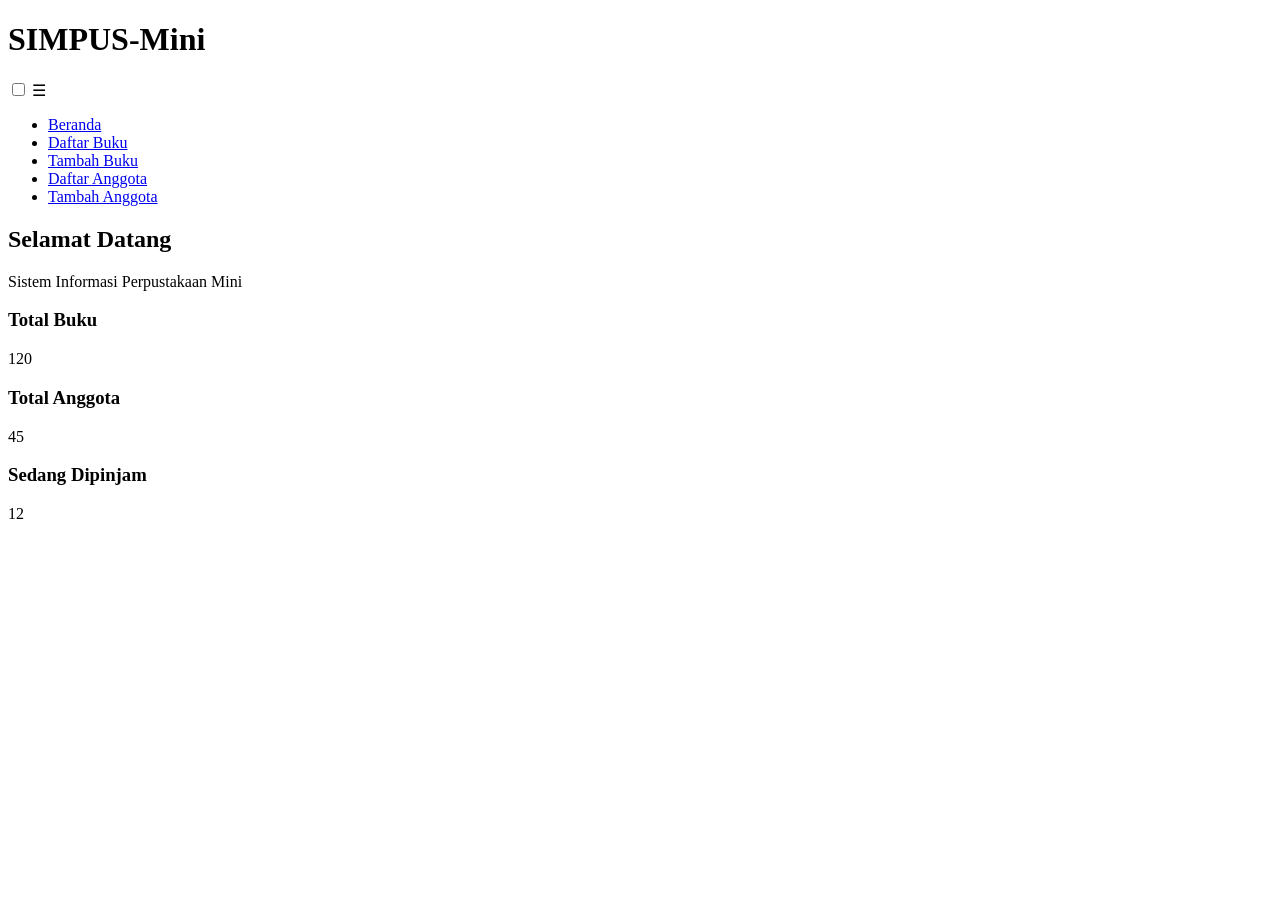
==== index.html @ 31479087 "jobsheet 3" ====
<!DOCTYPE html>
<html lang="id">
<head>
    <meta charset="UTF-8">
    <meta name="viewport" content="width=device-width, initial-scale=1.0">
    <title>SIMPUS-Mini - Beranda</title>
    <link rel="stylesheet" href="style.css">
</head>
<body>
    <header>
        <h1>SIMPUS-Mini</h1>
        <input type="checkbox" id="nav-toggle" class="nav-toggle">
        <label for="nav-toggle" class="nav-toggle-label">&#9776;</label>
        <nav>
            <ul>
                <li><a href="index.html">Beranda</a></li>
                <li><a href="buku/list.html">Daftar Buku</a></li>
                <li><a href="buku/form.html">Tambah Buku</a></li>
                <li><a href="anggota/list.html">Daftar Anggota</a></li>
                <li><a href="anggota/form.html">Tambah Anggota</a></li>
            </ul>
        </nav>
    </header>

    <main>
        <section>
            <h2>Selamat Datang</h2>
            <p>Sistem Informasi Perpustakaan Mini</p>
        </section>

        <section>
            <div class="card">
                <h3>Total Buku</h3>
                <p class="number">120</p>
            </div>
            <div class="card">
                <h3>Total Anggota</h3>
                <p class="number">45</p>
            </div>
            <div class="card">
                <h3>Sedang Dipinjam</h3>
                <p class="number">12</p>
            </div>
        </section>
    </main>
</body>
</html>
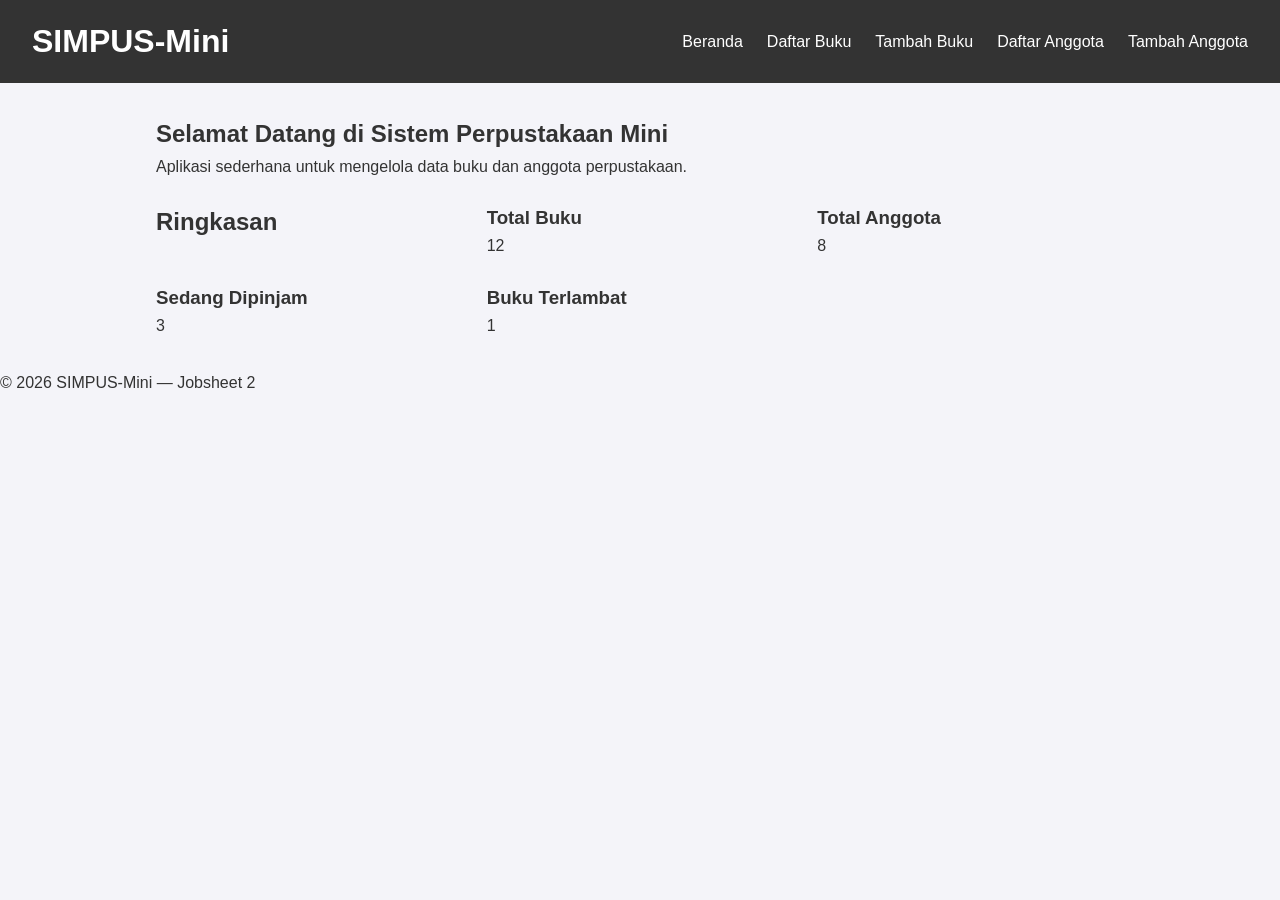
==== commit e3c886df: "new" ====
--- a/index.html
+++ b/index.html
@@ -2,46 +2,54 @@
 <html lang="id">
 <head>
     <meta charset="UTF-8">
-    <meta name="viewport" content="width=device-width, initial-scale=1.0">
-    <title>SIMPUS-Mini - Beranda</title>
-    <link rel="stylesheet" href="style.css">
+    <title>SIMPUS-Mini | Beranda</title>
+    <link rel="stylesheet" href="assets/css/style.css">
+    
 </head>
 <body>
     <header>
         <h1>SIMPUS-Mini</h1>
-        <input type="checkbox" id="nav-toggle" class="nav-toggle">
-        <label for="nav-toggle" class="nav-toggle-label">&#9776;</label>
         <nav>
             <ul>
                 <li><a href="index.html">Beranda</a></li>
                 <li><a href="buku/list.html">Daftar Buku</a></li>
-                <li><a href="buku/form.html">Tambah Buku</a></li>
+                <li><a href="buku/tambah.html">Tambah Buku</a></li>
                 <li><a href="anggota/list.html">Daftar Anggota</a></li>
-                <li><a href="anggota/form.html">Tambah Anggota</a></li>
+                <li><a href="anggota/tambah.html">Tambah Anggota</a></li>
             </ul>
         </nav>
     </header>
 
     <main>
         <section>
-            <h2>Selamat Datang</h2>
-            <p>Sistem Informasi Perpustakaan Mini</p>
+            <h2>Selamat Datang di Sistem Perpustakaan Mini</h2>
+            <p>Aplikasi sederhana untuk mengelola data buku dan anggota perpustakaan.</p>
         </section>
 
         <section>
-            <div class="card">
+            <h2>Ringkasan</h2>
+            <article>
                 <h3>Total Buku</h3>
-                <p class="number">120</p>
-            </div>
-            <div class="card">
+                <p>12</p>
+            </article>
+            <article>
                 <h3>Total Anggota</h3>
-                <p class="number">45</p>
-            </div>
-            <div class="card">
+                <p>8</p>
+            </article>
+            <article>
                 <h3>Sedang Dipinjam</h3>
-                <p class="number">12</p>
-            </div>
+                <p>3</p>
+            </article>
+            <!-- Kartu ke-4 sesuai latihan 2 -->
+            <article>
+                <h3>Buku Terlambat</h3>
+                <p>1</p>
+            </article>
         </section>
     </main>
+
+    <footer>
+        <p>&copy; 2026 SIMPUS-Mini &mdash; Jobsheet 2</p>
+    </footer>
 </body>
 </html>
--- a/assets/css/style.css
+++ b/assets/css/style.css
@@ -0,0 +1,176 @@
+/* ==========================================
+   1. GAYA DASAR / DESKTOP
+   ========================================== */
+* {
+    box-sizing: border-box;
+    margin: 0;
+    padding: 0;
+}
+
+body {
+    font-family: Arial, sans-serif;
+    line-height: 1.6;
+    background-color: #f4f4f9;
+    color: #333;
+}
+
+header {
+    background-color: #333;
+    color: #fff;
+    padding: 1rem 2rem;
+    display: flex;
+    justify-content: space-between;
+    align-items: center;
+    flex-wrap: wrap; /* Wajib agar nav bisa turun di mode mobile */
+}
+
+header nav ul {
+    display: flex;
+    list-style: none;
+    gap: 1.5rem;
+}
+
+header nav ul li a {
+    color: #fff;
+    text-decoration: none;
+}
+
+main {
+    max-width: 1000px;
+    margin: 2rem auto;
+    padding: 0 1rem;
+}
+
+/* Grid Kartu Statistik (3 Kolom Default) */
+main section:nth-of-type(2) {
+    display: grid;
+    grid-template-columns: repeat(3, 1fr);
+    gap: 1.5rem;
+    margin-top: 1.5rem;
+}
+
+.card {
+    background: #fff;
+    padding: 1.5rem;
+    border-radius: 8px;
+    box-shadow: 0 2px 5px rgba(0,0,0,0.1);
+    text-align: center;
+}
+
+.card h3 {
+    font-size: 1rem;
+    margin-bottom: 0.5rem;
+}
+
+.card .number {
+    font-size: 1.8rem;
+    font-weight: bold;
+    color: #007bff;
+}
+
+/* Form Styles */
+form input,
+form select {
+    width: 100%;
+    max-width: 400px;
+    padding: 0.5rem;
+    margin-bottom: 1rem;
+    border: 1px solid #ccc;
+    border-radius: 4px;
+}
+
+button {
+    padding: 0.5rem 1rem;
+    background-color: #007bff;
+    color: white;
+    border: none;
+    border-radius: 4px;
+    cursor: pointer;
+}
+
+button:hover {
+    background-color: #0056b3;
+}
+
+/* ===== Hamburger Menu (Checkbox Hack) ===== */
+.nav-toggle {
+    display: none;
+}
+
+.nav-toggle-label {
+    display: none;
+    font-size: 1.6rem;
+    color: #fff;
+    cursor: pointer;
+}
+
+/* ===== Tabel Responsif ===== */
+.table-responsive {
+    overflow-x: auto;
+}
+
+table {
+    width: 100%;
+    border-collapse: collapse;
+    background: #fff;
+    margin-top: 1rem;
+}
+
+table th, 
+table td {
+    padding: 0.75rem;
+    border: 1px solid #ddd;
+    text-align: left;
+}
+
+table th {
+    background-color: #f2f2f2;
+}
+
+
+/* ==========================================
+   2. RESPONSIVE BREAKPOINTS (Desktop-First)
+   ========================================== */
+
+/* Tablet ke bawah (<= 768px) */
+@media (max-width: 768px) {
+    main section:nth-of-type(2) {
+        grid-template-columns: repeat(2, 1fr);
+    }
+}
+
+/* Mobile (<= 480px) */
+@media (max-width: 480px) {
+    header {
+        position: relative;
+    }
+
+    .nav-toggle-label {
+        display: block;
+    }
+
+    header nav {
+        display: none;
+        width: 100%;
+        order: 3;
+        margin-top: 1rem;
+    }
+
+    .nav-toggle:checked ~ nav {
+        display: block;
+    }
+
+    header nav ul {
+        flex-direction: column;
+        gap: 0.75rem;
+    }
+
+    main section:nth-of-type(2) {
+        grid-template-columns: 1fr;
+    }
+
+    form input,
+    form select {
+        max-width: 100%;
+    }
+}
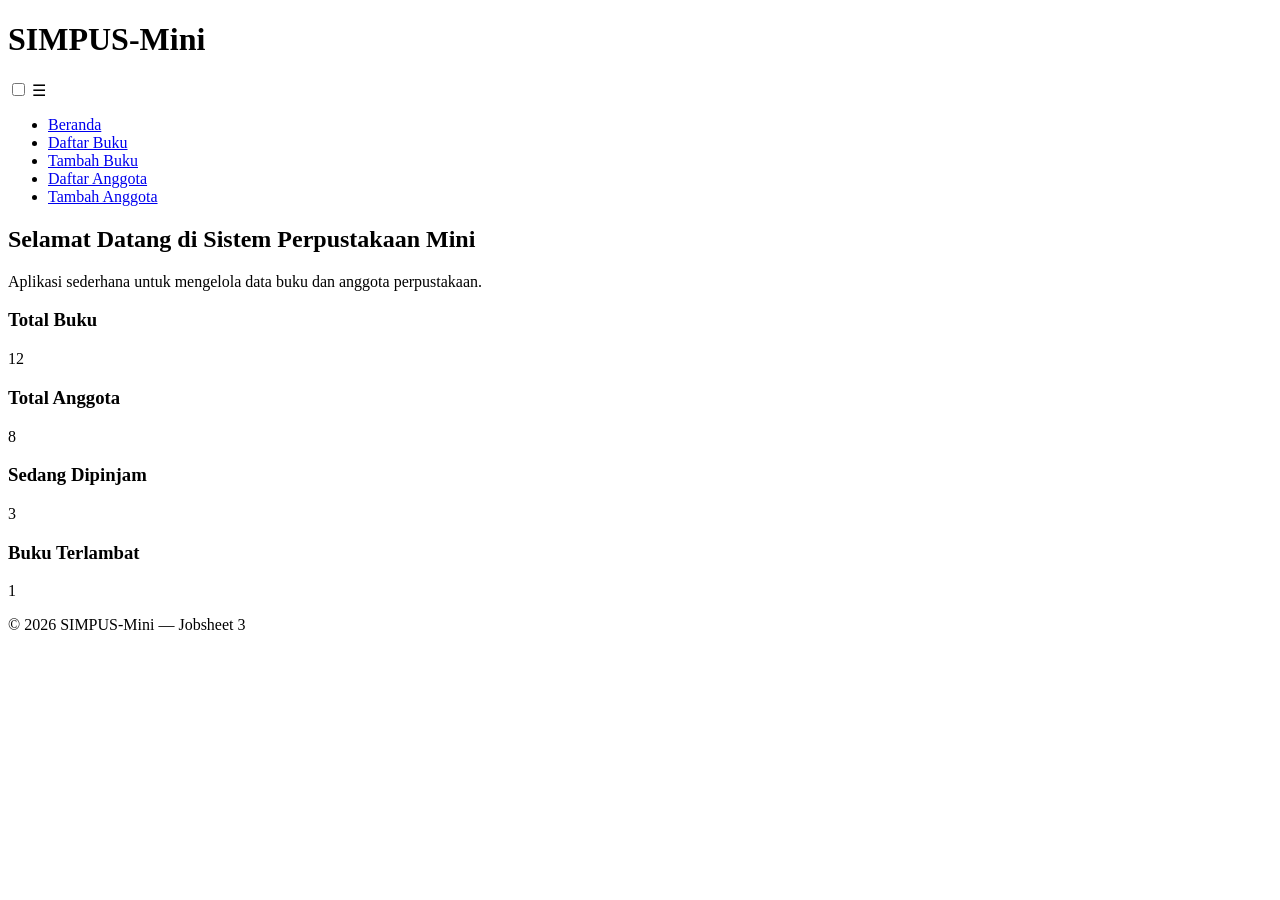
==== commit 5a51fc1f: "ynew" ====
--- a/index.html
+++ b/index.html
@@ -2,54 +2,59 @@
 <html lang="id">
 <head>
     <meta charset="UTF-8">
+    <meta name="viewport" content="width=device-width, initial-scale=1.0">
     <title>SIMPUS-Mini | Beranda</title>
-    <link rel="stylesheet" href="assets/css/style.css">
-    
+    <link rel="stylesheet" href="style.css">
 </head>
 <body>
+
     <header>
         <h1>SIMPUS-Mini</h1>
+        <input type="checkbox" id="nav-toggle" class="nav-toggle">
+        <label for="nav-toggle" class="nav-toggle-label">&#9776;</label>
+        
         <nav>
             <ul>
                 <li><a href="index.html">Beranda</a></li>
                 <li><a href="buku/list.html">Daftar Buku</a></li>
-                <li><a href="buku/tambah.html">Tambah Buku</a></li>
+                <li><a href="buku/form.html">Tambah Buku</a></li>
                 <li><a href="anggota/list.html">Daftar Anggota</a></li>
-                <li><a href="anggota/tambah.html">Tambah Anggota</a></li>
+                <li><a href="anggota/form.html">Tambah Anggota</a></li>
             </ul>
         </nav>
     </header>
 
     <main>
+        <!-- Section 1: Hero Banner -->
         <section>
             <h2>Selamat Datang di Sistem Perpustakaan Mini</h2>
             <p>Aplikasi sederhana untuk mengelola data buku dan anggota perpustakaan.</p>
         </section>
 
+        <!-- Section 2: Ringkasan Kartu Statistik (Grid 3 Kolom) -->
         <section>
-            <h2>Ringkasan</h2>
-            <article>
+            <div class="card">
                 <h3>Total Buku</h3>
-                <p>12</p>
-            </article>
-            <article>
+                <p class="number">12</p>
+            </div>
+            <div class="card">
                 <h3>Total Anggota</h3>
-                <p>8</p>
-            </article>
-            <article>
+                <p class="number">8</p>
+            </div>
+            <div class="card">
                 <h3>Sedang Dipinjam</h3>
-                <p>3</p>
-            </article>
-            <!-- Kartu ke-4 sesuai latihan 2 -->
-            <article>
+                <p class="number">3</p>
+            </div>
+            <div class="card">
                 <h3>Buku Terlambat</h3>
-                <p>1</p>
-            </article>
+                <p class="number">1</p>
+            </div>
         </section>
     </main>
 
     <footer>
-        <p>&copy; 2026 SIMPUS-Mini &mdash; Jobsheet 2</p>
+        <p>&copy; 2026 SIMPUS-Mini &mdash; Jobsheet 3</p>
     </footer>
+
 </body>
 </html>
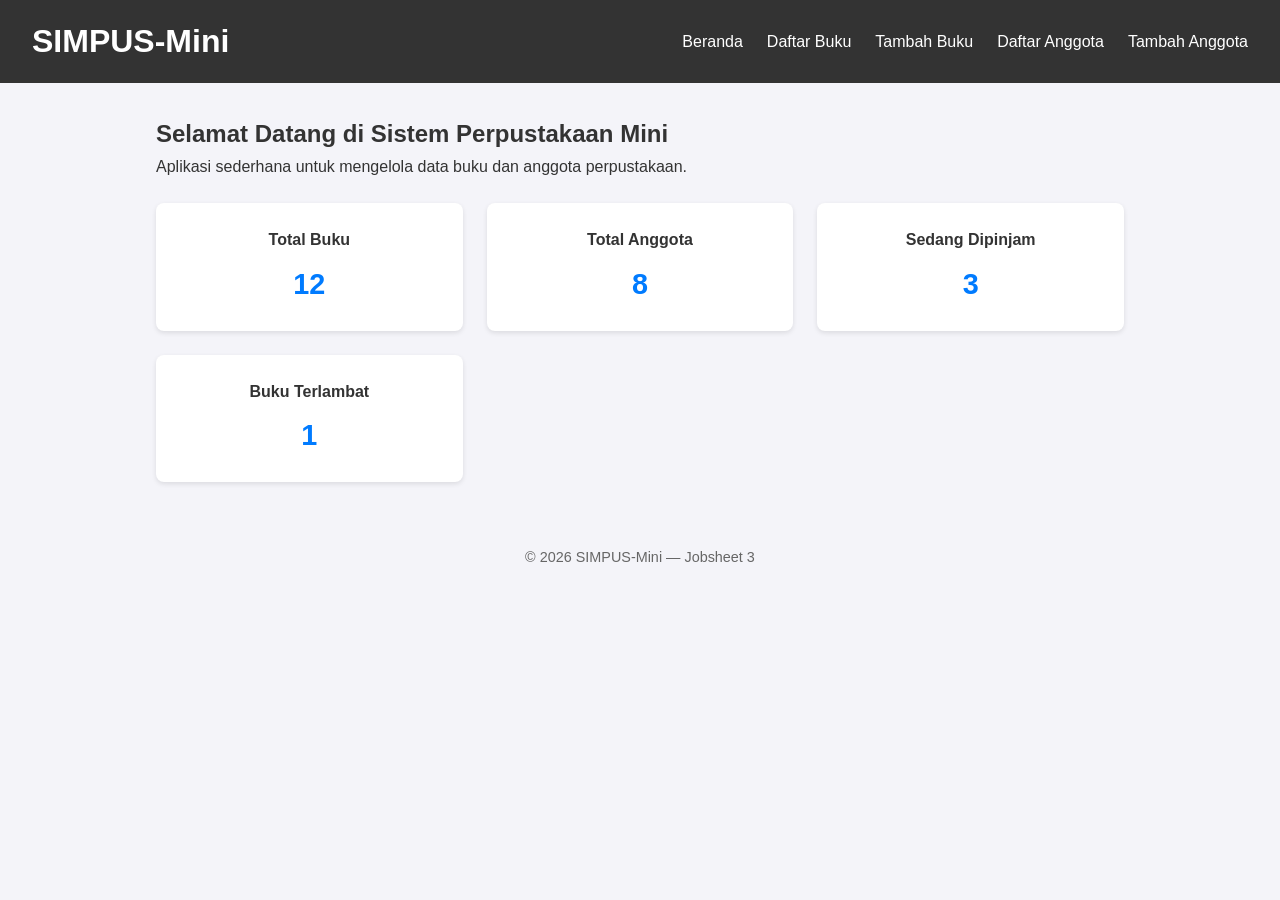
==== commit e1934851: "new" ====
--- a/index.html
+++ b/index.html
@@ -4,7 +4,190 @@
     <meta charset="UTF-8">
     <meta name="viewport" content="width=device-width, initial-scale=1.0">
     <title>SIMPUS-Mini | Beranda</title>
-    <link rel="stylesheet" href="style.css">
+    <style>
+        /* ==========================================
+           1. GAYA DASAR / DESKTOP
+           ========================================== */
+        * {
+            box-sizing: border-box;
+            margin: 0;
+            padding: 0;
+        }
+
+        body {
+            font-family: Arial, sans-serif;
+            line-height: 1.6;
+            background-color: #f4f4f9;
+            color: #333;
+        }
+
+        header {
+            background-color: #333;
+            color: #fff;
+            padding: 1rem 2rem;
+            display: flex;
+            justify-content: space-between;
+            align-items: center;
+            flex-wrap: wrap;
+        }
+
+        header nav ul {
+            display: flex;
+            list-style: none;
+            gap: 1.5rem;
+        }
+
+        header nav ul li a {
+            color: #fff;
+            text-decoration: none;
+        }
+
+        main {
+            max-width: 1000px;
+            margin: 2rem auto;
+            padding: 0 1rem;
+        }
+
+        /* Grid Kartu Statistik (3 Kolom Default) */
+        main section:nth-of-type(2) {
+            display: grid;
+            grid-template-columns: repeat(3, 1fr);
+            gap: 1.5rem;
+            margin-top: 1.5rem;
+        }
+
+        .card {
+            background: #fff;
+            padding: 1.5rem;
+            border-radius: 8px;
+            box-shadow: 0 2px 5px rgba(0,0,0,0.1);
+            text-align: center;
+        }
+
+        .card h3 {
+            font-size: 1rem;
+            margin-bottom: 0.5rem;
+        }
+
+        .card .number {
+            font-size: 1.8rem;
+            font-weight: bold;
+            color: #007bff;
+        }
+
+        /* Form Styles */
+        form input,
+        form select {
+            width: 100%;
+            max-width: 400px;
+            padding: 0.5rem;
+            margin-bottom: 1rem;
+            border: 1px solid #ccc;
+            border-radius: 4px;
+        }
+
+        button {
+            padding: 0.5rem 1rem;
+            background-color: #007bff;
+            color: white;
+            border: none;
+            border-radius: 4px;
+            cursor: pointer;
+        }
+
+        button:hover {
+            background-color: #0056b3;
+        }
+
+        /* ===== Hamburger Menu (Checkbox Hack) ===== */
+        .nav-toggle {
+            display: none;
+        }
+
+        .nav-toggle-label {
+            display: none;
+            font-size: 1.6rem;
+            color: #fff;
+            cursor: pointer;
+        }
+
+        /* ===== Tabel Responsif ===== */
+        .table-responsive {
+            overflow-x: auto;
+        }
+
+        table {
+            width: 100%;
+            border-collapse: collapse;
+            background: #fff;
+            margin-top: 1rem;
+        }
+
+        table th, 
+        table td {
+            padding: 0.75rem;
+            border: 1px solid #ddd;
+            text-align: left;
+        }
+
+        table th {
+            background-color: #f2f2f2;
+        }
+
+        footer {
+            text-align: center;
+            padding: 2rem 0;
+            font-size: 0.9rem;
+            color: #666;
+        }
+
+        /* ==========================================
+           2. RESPONSIVE BREAKPOINTS (Desktop-First)
+           ========================================== */
+
+        /* Tablet ke bawah (<= 768px) */
+        @media (max-width: 768px) {
+            main section:nth-of-type(2) {
+                grid-template-columns: repeat(2, 1fr);
+            }
+        }
+
+        /* Mobile (<= 480px) */
+        @media (max-width: 480px) {
+            header {
+                position: relative;
+            }
+
+            .nav-toggle-label {
+                display: block;
+            }
+
+            header nav {
+                display: none;
+                width: 100%;
+                order: 3;
+                margin-top: 1rem;
+            }
+
+            .nav-toggle:checked ~ nav {
+                display: block;
+            }
+
+            header nav ul {
+                flex-direction: column;
+                gap: 0.75rem;
+            }
+
+            main section:nth-of-type(2) {
+                grid-template-columns: 1fr;
+            }
+
+            form input,
+            form select {
+                max-width: 100%;
+            }
+        }
+    </style>
 </head>
 <body>
 
@@ -25,13 +208,11 @@
     </header>
 
     <main>
-        <!-- Section 1: Hero Banner -->
         <section>
             <h2>Selamat Datang di Sistem Perpustakaan Mini</h2>
             <p>Aplikasi sederhana untuk mengelola data buku dan anggota perpustakaan.</p>
         </section>
 
-        <!-- Section 2: Ringkasan Kartu Statistik (Grid 3 Kolom) -->
         <section>
             <div class="card">
                 <h3>Total Buku</h3>
